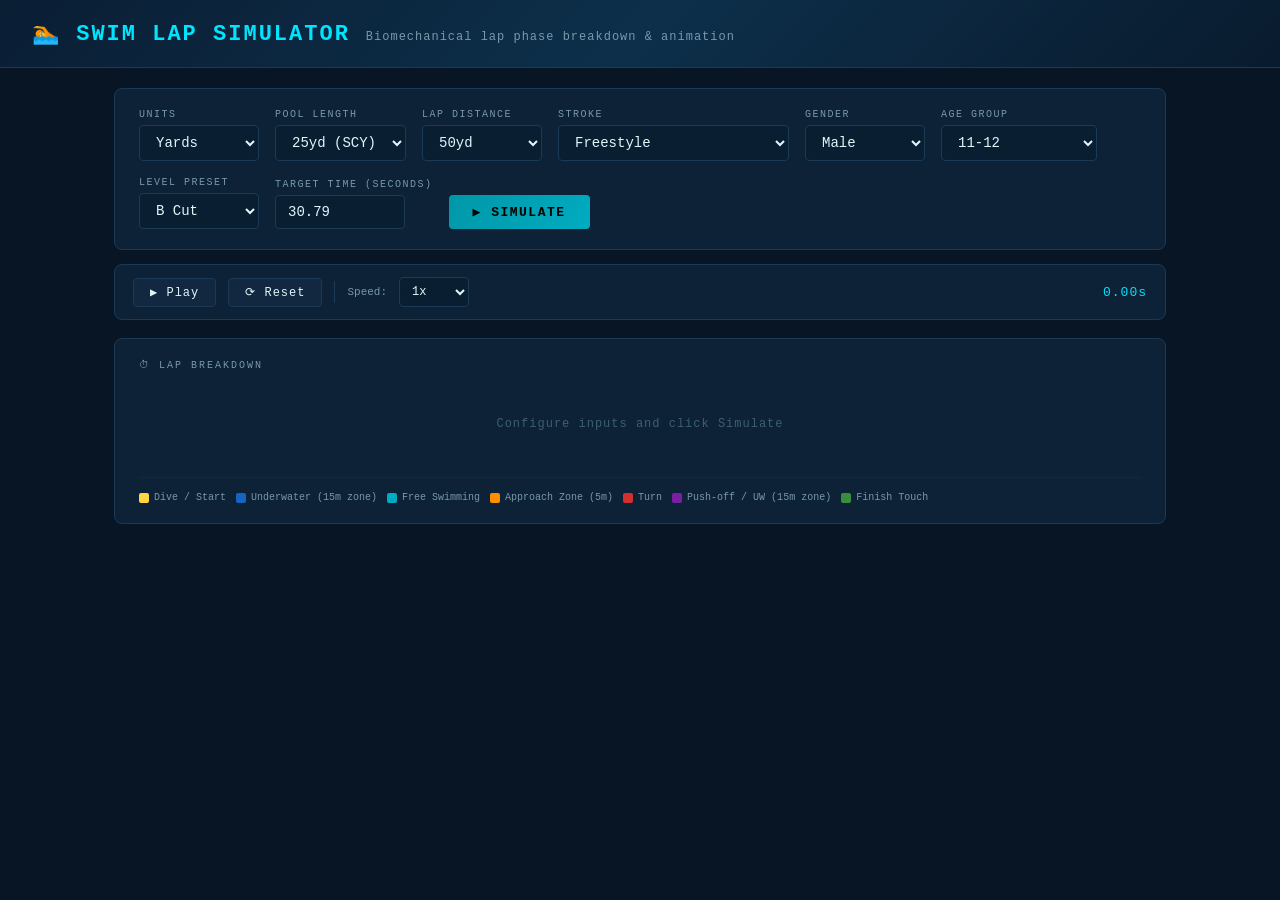
==== swim/index.html @ 0f544556 "Add files via upload" ====
<!DOCTYPE html>
<html lang="en">
<head>
  <meta charset="UTF-8">
  <meta name="viewport" content="width=device-width, initial-scale=1.0">
  <title>Swim Lap Simulator</title>
  <link rel="stylesheet" href="style.css">
</head>
<body>

<header>
  <h1>&#x1f3ca; Swim Lap Simulator</h1>
  <p>Biomechanical lap phase breakdown &amp; animation</p>
</header>

<div class="container">

  <!-- ── Form ───────────────────────────────────────────────── -->
  <section class="form-panel">
    <form id="sim-form">
      <div class="form-row">
        <div class="form-group">
          <label for="unit">Units</label>
          <select id="unit">
            <option value="meters">Meters</option>
            <option value="yards" selected>Yards</option>
          </select>
        </div>
        <div class="form-group">
          <label for="pool-length">Pool Length</label>
          <select id="pool-length">
            <option value="25">25m (short course)</option>
            <option value="50">50m (long course)</option>
          </select>
        </div>
        <div class="form-group">
          <label for="lap-distance">Lap Distance</label>
          <select id="lap-distance"></select>
        </div>
        <div class="form-group">
          <label for="stroke">Stroke</label>
          <select id="stroke">
            <option value="freestyle">Freestyle</option>
            <option value="backstroke">Backstroke</option>
            <option value="breaststroke">Breaststroke</option>
            <option value="butterfly">Butterfly</option>
            <option value="im">Individual Medley (IM)</option>
          </select>
        </div>
        <div class="form-group">
          <label for="gender">Gender</label>
          <select id="gender">
            <option value="male">Male</option>
            <option value="female">Female</option>
          </select>
        </div>
        <div class="form-group">
          <label for="age-group">Age Group</label>
          <select id="age-group">
            <option value="open">Open / Senior</option>
            <option value="17-18">17-18</option>
            <option value="15-16">15-16</option>
            <option value="13-14">13-14</option>
            <option value="11-12" selected>11-12</option>
            <option value="10u">10 &amp; Under</option>
          </select>
        </div>
        <div class="form-group">
          <label for="time-preset">Level Preset</label>
          <select id="time-preset">
            <option value="silver">Silver (~FINA 600)</option>
            <option value="gold" selected>Gold (~FINA 800)</option>
            <option value="wr">World Record</option>
            <option value="custom">Custom</option>
          </select>
        </div>
        <div class="form-group">
          <label for="target-time">Target Time (seconds)</label>
          <input type="number" id="target-time" value="58.00"
                 min="10" max="3600" step="0.01" style="width:130px">
        </div>
        <button type="submit" class="simulate-btn">&#9654; Simulate</button>
      </div>
    </form>
  </section>

  <!-- ── Controls ───────────────────────────────────────────── -->
  <div class="controls-bar">
    <button class="ctrl-btn" id="play-pause-btn">&#9654; Play</button>
    <button class="ctrl-btn" id="reset-btn">&#10227; Reset</button>
    <div class="ctrl-sep"></div>
    <span class="speed-label">Speed:</span>
    <select id="speed-select">
      <option value="0.5">0.5x</option>
      <option value="1" selected>1x</option>
      <option value="2">2x</option>
      <option value="4">4x</option>
      <option value="8">8x</option>
    </select>
    <span id="time-warning">&#9888; Time clamped to minimum (world record floor)</span>
    <span id="sim-time-display">0.00s</span>
  </div>

  <!-- ── Lap timeline visualization ────────────────────────── -->
  <div id="timeline-container">
    <div class="section-title">&#x23f1; Lap Breakdown</div>
    <div id="lap-rows">
      <div class="placeholder">Configure inputs and click Simulate</div>
    </div>
    <div class="phase-legend" id="phase-legend"></div>
  </div>

</div><!-- /.container -->

<script src="constants.js"></script>
<script src="phaseModel.js"></script>
<script src="animator.js"></script>
<script src="ui.js"></script>
<script>
  window.addEventListener('DOMContentLoaded', () => {
    UI.init();
  });
</script>

</body>
</html>
---- swim/style.css ----
:root {
  --bg-deep:    #071525;
  --bg-panel:   #0d2137;
  --bg-card:    #112840;
  --bg-input:   #0a1e32;
  --accent:     #00e5ff;
  --accent2:    #00acc1;
  --accent3:    #0097a7;
  --text:       #e0f7fa;
  --text-dim:   #7899ab;
  --text-muted: #3d6070;
  --border:     #1a3a55;
  --border2:    #0f2a40;
  --green:      #69f0ae;
  --font-mono:  'Courier New', Courier, monospace;
}

* { box-sizing: border-box; margin: 0; padding: 0; }

body {
  background: var(--bg-deep);
  color: var(--text);
  font-family: var(--font-mono);
  min-height: 100vh;
  padding: 0 0 80px;
}

/* ── Header ──────────────────────────────────────────────────── */
header {
  background: linear-gradient(135deg, #0a1e34 0%, #0d2f4a 50%, #091b2e 100%);
  border-bottom: 1px solid var(--border);
  padding: 20px 32px;
  display: flex;
  align-items: baseline;
  gap: 16px;
}
header h1 {
  font-size: 22px;
  font-weight: bold;
  color: var(--accent);
  letter-spacing: 2px;
  text-transform: uppercase;
}
header p {
  font-size: 12px;
  color: var(--text-dim);
  letter-spacing: 1px;
}

/* ── Container ───────────────────────────────────────────────── */
.container {
  max-width: 1100px;
  margin: 0 auto;
  padding: 0 24px;
}

/* ── Form panel ──────────────────────────────────────────────── */
.form-panel {
  background: var(--bg-panel);
  border: 1px solid var(--border);
  border-radius: 8px;
  padding: 20px 24px;
  margin-top: 20px;
}
.form-row {
  display: flex;
  flex-wrap: wrap;
  gap: 16px;
  align-items: flex-end;
}
.form-group {
  display: flex;
  flex-direction: column;
  gap: 5px;
}
.form-group label {
  font-size: 10px;
  color: var(--text-dim);
  letter-spacing: 1.5px;
  text-transform: uppercase;
}
select, input[type="number"] {
  background: var(--bg-input);
  border: 1px solid var(--border);
  color: var(--text);
  font-family: var(--font-mono);
  font-size: 14px;
  padding: 8px 12px;
  border-radius: 4px;
  outline: none;
  transition: border-color 0.2s;
  min-width: 120px;
}
select:focus, input:focus { border-color: var(--accent2); }

.simulate-btn {
  background: linear-gradient(135deg, var(--accent3), var(--accent2));
  border: none;
  color: #000;
  font-family: var(--font-mono);
  font-size: 13px;
  font-weight: bold;
  letter-spacing: 1.5px;
  text-transform: uppercase;
  padding: 9px 24px;
  border-radius: 4px;
  cursor: pointer;
  transition: filter 0.2s, transform 0.1s;
}
.simulate-btn:hover { filter: brightness(1.2); transform: translateY(-1px); }
.simulate-btn:active { transform: translateY(0); }

/* ── Controls bar ────────────────────────────────────────────── */
.controls-bar {
  display: flex;
  align-items: center;
  gap: 12px;
  flex-wrap: wrap;
  margin-top: 14px;
  padding: 12px 18px;
  background: var(--bg-panel);
  border: 1px solid var(--border);
  border-radius: 8px;
}
.ctrl-btn {
  background: var(--bg-card);
  border: 1px solid var(--border);
  color: var(--text);
  font-family: var(--font-mono);
  font-size: 12px;
  padding: 6px 16px;
  border-radius: 4px;
  cursor: pointer;
  letter-spacing: 1px;
  transition: background 0.15s, border-color 0.15s;
}
.ctrl-btn:hover { background: #1a3a55; border-color: var(--accent3); }
.ctrl-btn.play-active { border-color: var(--green); color: var(--green); }
.ctrl-sep { width: 1px; height: 22px; background: var(--border); }
.speed-label { font-size: 11px; color: var(--text-dim); }
#speed-select { min-width: 70px; font-size: 12px; padding: 6px 8px; }
#sim-time-display {
  margin-left: auto;
  font-size: 13px;
  color: var(--accent);
  letter-spacing: 1px;
}
#time-warning {
  font-size: 11px;
  color: #ff8f00;
  display: none;
}

/* ── Timeline container ──────────────────────────────────────── */
#timeline-container {
  margin-top: 18px;
  background: var(--bg-panel);
  border: 1px solid var(--border);
  border-radius: 8px;
  padding: 20px 24px;
}
.section-title {
  font-size: 10px;
  color: var(--text-dim);
  letter-spacing: 2px;
  text-transform: uppercase;
  margin-bottom: 16px;
}

/* ── Per-length lap rows ─────────────────────────────────────── */
#lap-rows {
  display: flex;
  flex-direction: column;
  gap: 0;
}

/* One lap-length row (label + bar + details) */
.lap-row {
  display: flex;
  flex-direction: column;
}

/* The horizontal bar itself */
.lap-bar-wrap {
  display: flex;
  align-items: center;
  gap: 10px;
}

.lap-label {
  flex-shrink: 0;
  width: 52px;
  font-size: 10px;
  color: var(--text-dim);
  letter-spacing: 1px;
  text-align: right;
}

.lap-bar {
  flex: 1;
  display: flex;
  height: 32px;
  border-radius: 4px;
  overflow: visible;  /* allow detail cards to overflow */
  position: relative;
}

/* Flipped bar for R→L lengths */
.lap-bar.rtl {
  flex-direction: row-reverse;
}

/* Phase segment inside a lap bar */
.phase-seg {
  position: relative;
  display: flex;
  align-items: center;
  justify-content: center;
  height: 32px;
  overflow: visible;
  cursor: pointer;
  transition: filter 0.15s;
  flex-shrink: 0;
}
.phase-seg:hover { filter: brightness(1.3); z-index: 10; }
.phase-seg.active {
  box-shadow: inset 0 0 0 2px rgba(255,255,255,0.9);
  filter: brightness(1.35);
  z-index: 5;
}

/* ── Progress dot ────────────────────────────────────────────── */
/* A single dot that moves across the active segment each frame.
   It lives as a child of .phase-seg (position:relative),
   so left:0%→100% tracks across just that segment. */
.progress-dot {
  position: absolute;
  top: 50%;
  width: 10px;
  height: 10px;
  border-radius: 50%;
  background: #111;
  border: 2px solid rgba(255,255,255,0.6);
  transform: translate(-50%, -50%);
  pointer-events: none;
  z-index: 20;
  /* left is set via JS */
}

/* Short label inside the segment (only for wide enough segments) */
.seg-label {
  font-size: 9px;
  font-family: var(--font-mono);
  font-weight: bold;
  color: rgba(0,0,0,0.85);
  letter-spacing: 0.4px;
  white-space: nowrap;
  pointer-events: none;
  user-select: none;
}

/* ── Stroke / kick tick strip ────────────────────────────────── */
/* A flex row of SVG tick strips, one per phase, sitting between
   the bar and the text detail strip. */
.lap-ticks {
  display: flex;
  margin-left: 62px;
  gap: 0;
  height: 14px;
  /* direction set inline */
}
.phase-ticks {
  flex-shrink: 0;
  /* width set inline to match segment */
  overflow: hidden;
}
.phase-ticks svg {
  display: block;
  width: 100%;
  height: 14px;
}

/* ── Detail strip below each phase segment ────────────────────
   Rendered as a row of tiny stat chips, aligned to each segment */
.lap-details {
  display: flex;
  /* direction is set inline to match bar direction */
  margin-left: 62px;   /* align with bar (label width + gap) */
  padding: 4px 0 10px;
  gap: 0;
}

.phase-detail {
  flex-shrink: 0;
  display: flex;
  flex-direction: column;
  gap: 2px;
  padding: 4px 6px 4px 4px;
  border-left: 2px solid transparent;
  /* width is set inline to match the phase segment */
}
.phase-detail.active {
  border-left-color: rgba(255,255,255,0.5);
  background: rgba(255,255,255,0.04);
  border-radius: 0 3px 3px 0;
}

.detail-row {
  display: flex;
  align-items: center;
  gap: 4px;
  white-space: nowrap;
}
.detail-key {
  font-size: 9px;
  color: var(--text-muted);
  letter-spacing: 0.5px;
  text-transform: uppercase;
  min-width: 22px;
}
.detail-val {
  font-size: 10px;
  color: var(--accent2);
  font-weight: bold;
}

/* ── Turn connector arrow between rows ───────────────────────── */
.lap-connector {
  display: flex;
  align-items: center;
  margin: 2px 0 2px 62px;
  gap: 6px;
}
.connector-line {
  flex: 1;
  height: 1px;
  background: var(--border);
}
.connector-arrow {
  font-size: 11px;
  color: var(--text-muted);
  letter-spacing: 1px;
}
.connector-label {
  font-size: 9px;
  color: var(--text-muted);
  letter-spacing: 0.5px;
}

/* ── Summary row ─────────────────────────────────────────────── */
.lap-summary {
  margin-top: 14px;
  padding-top: 14px;
  border-top: 1px solid var(--border);
  display: flex;
  gap: 24px;
  flex-wrap: wrap;
}
.summary-stat {
  display: flex;
  flex-direction: column;
  gap: 3px;
}
.summary-label {
  font-size: 9px;
  color: var(--text-muted);
  letter-spacing: 1px;
  text-transform: uppercase;
}
.summary-val {
  font-size: 15px;
  color: var(--accent);
  font-weight: bold;
}

/* ── Phase legend ─────────────────────────────────────────────── */
.phase-legend {
  display: flex;
  flex-wrap: wrap;
  gap: 10px;
  margin-top: 16px;
  padding-top: 14px;
  border-top: 1px solid var(--border2);
}
.legend-item {
  display: flex;
  align-items: center;
  gap: 5px;
  font-size: 10px;
  color: var(--text-dim);
}
.legend-dot {
  width: 10px; height: 10px;
  border-radius: 2px;
  flex-shrink: 0;
}

/* ── Placeholder ─────────────────────────────────────────────── */
.placeholder {
  text-align: center;
  padding: 30px;
  color: var(--text-muted);
  font-size: 12px;
  letter-spacing: 1px;
}

/* ── Mobile accordion (hidden on desktop) ────────────────────── */
.mobile-accordion {
  display: none;
  overflow: hidden;
  max-height: 0;
  transition: max-height 0.25s ease;
  margin-left: 0;
  padding: 0 4px;
}
.mobile-accordion.open {
  max-height: 1200px;
}

.mobile-phase-row {
  display: flex;
  align-items: flex-start;
  gap: 10px;
  padding: 10px 6px;
  border-bottom: 1px solid var(--border2);
  border-left: 3px solid transparent;
  transition: background 0.15s;
}
.mobile-phase-row:last-child { border-bottom: none; }
.mobile-phase-row.active {
  border-left-color: rgba(255,255,255,0.55);
  background: rgba(255,255,255,0.04);
}

.mobile-phase-dot {
  width: 10px;
  height: 10px;
  border-radius: 2px;
  flex-shrink: 0;
  margin-top: 2px;
}
.mobile-phase-name {
  font-size: 11px;
  font-weight: bold;
  color: var(--text);
  letter-spacing: 0.5px;
  min-width: 36px;
  padding-top: 1px;
}
.mobile-stats {
  display: flex;
  flex-wrap: wrap;
  gap: 8px 14px;
  flex: 1;
}
.mobile-stat {
  display: flex;
  flex-direction: column;
  gap: 1px;
}
.mobile-stat-key {
  font-size: 9px;
  color: var(--text-muted);
  text-transform: uppercase;
  letter-spacing: 0.5px;
}
.mobile-stat-val {
  font-size: 12px;
  color: var(--accent2);
  font-weight: bold;
}

/* ── Mobile overrides ────────────────────────────────────────── */
@media (max-width: 480px) {
  .lap-ticks, .lap-details { display: none; }

  .mobile-accordion { display: block; }

  .lap-bar-wrap { cursor: pointer; user-select: none; }

  /* Chevron on lap label */
  .lap-label::after {
    content: ' ▶';
    font-size: 8px;
    color: var(--text-muted);
    display: block;
    margin-top: 2px;
  }
  .lap-row.acc-open .lap-label::after { content: ' ▼'; }

  /* Tighten container padding on small screens */
  .container { padding: 0 12px; }
  #timeline-container { padding: 16px 12px; }

  /* Slightly taller bar for easier tapping */
  .lap-bar, .phase-seg { height: 36px; }
}
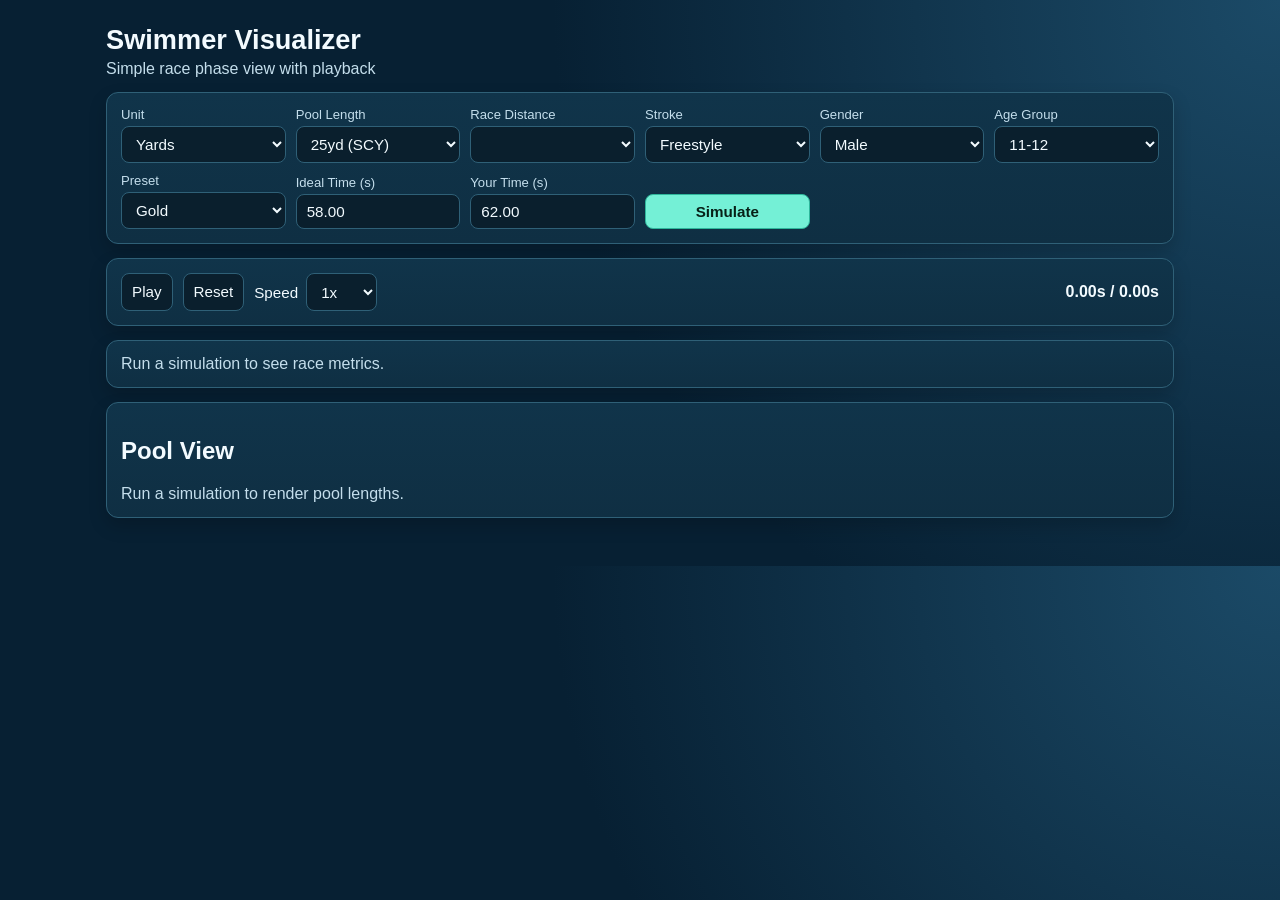
==== commit 4923d229: "Add files via upload" ====
--- a/swim/index.html
+++ b/swim/index.html
@@ -3,59 +3,57 @@
 <head>
   <meta charset="UTF-8">
   <meta name="viewport" content="width=device-width, initial-scale=1.0">
-  <title>Swim Lap Simulator</title>
-  <link rel="stylesheet" href="style.css">
+  <title>Swimmer Visualizer v2</title>
+  <link rel="stylesheet" href="styles.css">
 </head>
 <body>
+  <main class="app">
+    <header class="app-header">
+      <h1>Swimmer Visualizer</h1>
+      <p>Simple race phase view with playback</p>
+    </header>
 
-<header>
-  <h1>&#x1f3ca; Swim Lap Simulator</h1>
-  <p>Biomechanical lap phase breakdown &amp; animation</p>
-</header>
+    <section class="panel">
+      <form id="sim-form" class="sim-form">
+        <label>
+          Unit
+          <select id="unit">
+            <option value="yards" selected>Yards</option>
+            <option value="meters">Meters</option>
+          </select>
+        </label>
 
-<div class="container">
+        <label>
+          Pool Length
+          <select id="pool-length"></select>
+        </label>
 
-  <!-- ── Form ───────────────────────────────────────────────── -->
-  <section class="form-panel">
-    <form id="sim-form">
-      <div class="form-row">
-        <div class="form-group">
-          <label for="unit">Units</label>
-          <select id="unit">
-            <option value="meters">Meters</option>
-            <option value="yards" selected>Yards</option>
-          </select>
-        </div>
-        <div class="form-group">
-          <label for="pool-length">Pool Length</label>
-          <select id="pool-length">
-            <option value="25">25m (short course)</option>
-            <option value="50">50m (long course)</option>
-          </select>
-        </div>
-        <div class="form-group">
-          <label for="lap-distance">Lap Distance</label>
+        <label>
+          Race Distance
           <select id="lap-distance"></select>
-        </div>
-        <div class="form-group">
-          <label for="stroke">Stroke</label>
+        </label>
+
+        <label>
+          Stroke
           <select id="stroke">
             <option value="freestyle">Freestyle</option>
             <option value="backstroke">Backstroke</option>
             <option value="breaststroke">Breaststroke</option>
             <option value="butterfly">Butterfly</option>
-            <option value="im">Individual Medley (IM)</option>
+            <option value="im">Individual Medley</option>
           </select>
-        </div>
-        <div class="form-group">
-          <label for="gender">Gender</label>
+        </label>
+
+        <label>
+          Gender
           <select id="gender">
             <option value="male">Male</option>
             <option value="female">Female</option>
           </select>
-        </div>
-        <div class="form-group">
-          <label for="age-group">Age Group</label>
+        </label>
+
+        <label>
+          Age Group
           <select id="age-group">
             <option value="open">Open / Senior</option>
             <option value="17-18">17-18</option>
@@ -64,63 +62,64 @@
             <option value="11-12" selected>11-12</option>
             <option value="10u">10 &amp; Under</option>
           </select>
-        </div>
-        <div class="form-group">
-          <label for="time-preset">Level Preset</label>
+        </label>
+
+        <label>
+          Preset
           <select id="time-preset">
-            <option value="silver">Silver (~FINA 600)</option>
-            <option value="gold" selected>Gold (~FINA 800)</option>
+            <option value="silver">Silver</option>
+            <option value="gold" selected>Gold</option>
             <option value="wr">World Record</option>
             <option value="custom">Custom</option>
           </select>
-        </div>
-        <div class="form-group">
-          <label for="target-time">Target Time (seconds)</label>
-          <input type="number" id="target-time" value="58.00"
-                 min="10" max="3600" step="0.01" style="width:130px">
-        </div>
-        <button type="submit" class="simulate-btn">&#9654; Simulate</button>
+        </label>
+
+        <label>
+          Ideal Time (s)
+          <input id="ideal-time" type="number" min="10" max="3600" step="0.01" value="58.00">
+        </label>
+
+        <label>
+          Your Time (s)
+          <input id="actual-time" type="number" min="10" max="3600" step="0.01" value="62.00">
+        </label>
+
+        <button type="submit" class="primary">Simulate</button>
+      </form>
+    </section>
+
+    <section class="panel controls">
+      <button id="play-pause">Play</button>
+      <button id="reset">Reset</button>
+
+      <label class="speed-control">
+        Speed
+        <select id="speed">
+          <option value="0.5">0.5x</option>
+          <option value="1" selected>1x</option>
+          <option value="2">2x</option>
+          <option value="4">4x</option>
+        </select>
+      </label>
+
+      <div id="time-readout">0.00s / 0.00s</div>
+      <div id="warning" hidden>Target time was clamped to minimum reference.</div>
+    </section>
+
+    <section class="panel" id="summary-panel">
+      <div id="summary" class="summary empty">Run a simulation to see race metrics.</div>
+    </section>
+
+    <section class="panel pool-panel">
+      <h2>Pool View</h2>
+      <div id="lanes" class="lanes">
+        <div class="empty">Run a simulation to render pool lengths.</div>
       </div>
-    </form>
-  </section>
+    </section>
+  </main>
 
-  <!-- ── Controls ───────────────────────────────────────────── -->
-  <div class="controls-bar">
-    <button class="ctrl-btn" id="play-pause-btn">&#9654; Play</button>
-    <button class="ctrl-btn" id="reset-btn">&#10227; Reset</button>
-    <div class="ctrl-sep"></div>
-    <span class="speed-label">Speed:</span>
-    <select id="speed-select">
-      <option value="0.5">0.5x</option>
-      <option value="1" selected>1x</option>
-      <option value="2">2x</option>
-      <option value="4">4x</option>
-      <option value="8">8x</option>
-    </select>
-    <span id="time-warning">&#9888; Time clamped to minimum (world record floor)</span>
-    <span id="sim-time-display">0.00s</span>
-  </div>
-
-  <!-- ── Lap timeline visualization ────────────────────────── -->
-  <div id="timeline-container">
-    <div class="section-title">&#x23f1; Lap Breakdown</div>
-    <div id="lap-rows">
-      <div class="placeholder">Configure inputs and click Simulate</div>
-    </div>
-    <div class="phase-legend" id="phase-legend"></div>
-  </div>
-
-</div><!-- /.container -->
-
-<script src="constants.js"></script>
-<script src="phaseModel.js"></script>
-<script src="animator.js"></script>
-<script src="ui.js"></script>
-<script>
-  window.addEventListener('DOMContentLoaded', () => {
-    UI.init();
-  });
-</script>
-
+  <script src="../constants.js"></script>
+  <script src="../phaseModel.js"></script>
+  <script src="app.js"></script>
 </body>
 </html>
--- a/swim/styles.css
+++ b/swim/styles.css
@@ -0,0 +1,512 @@
+:root {
+  --bg: #072033;
+  --panel: #10344a;
+  --panel-2: #0f2f43;
+  --text: #f3fbff;
+  --muted: #c4deec;
+  --border: #2f6077;
+  --accent: #74f0d6;
+}
+
+* {
+  box-sizing: border-box;
+}
+
+body {
+  margin: 0;
+  background: radial-gradient(circle at top right, #1b4a67, #072033 52%);
+  color: var(--text);
+  font-family: "Trebuchet MS", "Segoe UI", sans-serif;
+}
+
+.app {
+  max-width: 1100px;
+  margin: 0 auto;
+  padding: 24px 16px 48px;
+  display: grid;
+  gap: 14px;
+}
+
+.app-header h1 {
+  margin: 0;
+  font-size: 1.7rem;
+}
+
+.app-header p {
+  margin: 4px 0 0;
+  color: var(--muted);
+}
+
+.panel {
+  background: linear-gradient(180deg, var(--panel), var(--panel-2));
+  border: 1px solid var(--border);
+  border-radius: 12px;
+  padding: 14px;
+  box-shadow: 0 8px 18px rgba(0, 0, 0, 0.18);
+}
+
+.sim-form {
+  display: grid;
+  grid-template-columns: repeat(auto-fit, minmax(140px, 1fr));
+  gap: 10px;
+  align-items: end;
+}
+
+.sim-form label,
+.sim-form .speed-control {
+  display: grid;
+  gap: 4px;
+  font-size: 0.82rem;
+  color: var(--muted);
+}
+
+select,
+input,
+button {
+  border: 1px solid var(--border);
+  background: #0a1f2d;
+  color: var(--text);
+  border-radius: 8px;
+  padding: 8px 10px;
+  font-size: 0.95rem;
+}
+
+button {
+  cursor: pointer;
+}
+
+button.primary {
+  background: var(--accent);
+  border-color: #2eb69b;
+  color: #072017;
+  font-weight: 700;
+}
+
+.controls {
+  display: flex;
+  align-items: center;
+  gap: 10px;
+  flex-wrap: wrap;
+}
+
+.controls .speed-control {
+  display: inline-flex;
+  align-items: center;
+  gap: 8px;
+  font-size: 0.95rem;
+  color: var(--text);
+}
+
+.controls button,
+.controls select {
+  height: 38px;
+  line-height: 1;
+}
+
+#time-readout {
+  margin-left: auto;
+  font-weight: 700;
+  line-height: 38px;
+}
+
+#warning {
+  width: 100%;
+  color: #ffcf80;
+  font-size: 0.85rem;
+}
+
+.summary {
+  display: grid;
+  grid-template-columns: repeat(auto-fit, minmax(130px, 1fr));
+  gap: 8px;
+}
+
+.summary-card {
+  background: rgba(0, 0, 0, 0.22);
+  border: 1px solid var(--border);
+  border-radius: 8px;
+  padding: 8px;
+}
+
+.summary-card .k {
+  color: var(--muted);
+  font-size: 0.75rem;
+  text-transform: uppercase;
+  letter-spacing: 0.04em;
+}
+
+.summary-card .v {
+  font-size: 1.1rem;
+  font-weight: 700;
+  margin-top: 3px;
+}
+
+.lanes {
+  display: grid;
+  gap: 14px;
+}
+
+.length-row {
+  display: grid;
+  gap: 6px;
+}
+
+.length-meta {
+  display: flex;
+  justify-content: space-between;
+  font-size: 0.85rem;
+  color: var(--muted);
+}
+
+.track {
+  position: relative;
+  height: 68px;
+  border-radius: 10px;
+  overflow: hidden;
+  border: 1px solid #4f839b;
+  background: linear-gradient(180deg, #1a5877, #154a64);
+  display: flex;
+}
+
+.pool-context {
+  position: relative;
+  padding: 16px 0 14px;
+}
+
+.pool-scale {
+  position: absolute;
+  top: -2px;
+  left: 8px;
+  right: 8px;
+  height: 18px;
+}
+
+.pool-marker {
+  position: absolute;
+  top: 0;
+  transform: translateX(-50%);
+  display: grid;
+  justify-items: center;
+  gap: 2px;
+}
+
+.pool-marker.start {
+  transform: translateX(0);
+  justify-items: start;
+}
+
+.pool-marker.end {
+  transform: translateX(-100%);
+  justify-items: end;
+}
+
+.pool-marker i {
+  display: block;
+  width: 6px;
+  height: 6px;
+  border-radius: 999px;
+  background: #cce8ff;
+  opacity: 0.8;
+}
+
+.pool-marker em {
+  font-style: normal;
+  font-size: 0.7rem;
+  color: var(--muted);
+  line-height: 1;
+  font-weight: 700;
+}
+
+.track-wrap {
+  display: grid;
+  grid-template-columns: 12px 1fr 12px;
+  align-items: stretch;
+  gap: 4px;
+}
+
+.tracks-compare {
+  display: grid;
+  gap: 8px;
+}
+
+.track-line-header {
+  display: flex;
+  justify-content: flex-end;
+  color: var(--muted);
+  font-size: 0.78rem;
+  font-weight: 700;
+  letter-spacing: 0.02em;
+}
+
+.pole {
+  border-radius: 4px;
+  background: linear-gradient(180deg, #9fb6c3, #738895);
+  border: 1px solid #4a6472;
+  box-shadow: inset 0 0 0 1px rgba(255, 255, 255, 0.25);
+}
+
+.wall {
+  position: absolute;
+  top: 0;
+  width: 8px;
+  height: 100%;
+  background: #95a6af;
+}
+
+.wall.left { left: 0; }
+.wall.right { right: 0; }
+
+.phase-seg {
+  position: relative;
+  height: 100%;
+  display: flex;
+  flex-direction: column;
+  align-items: center;
+  justify-content: space-between;
+  border-right: 1px solid rgba(0, 0, 0, 0.2);
+  font-size: 0.72rem;
+  color: #ffffff;
+  font-weight: 800;
+  padding: 6px 4px 8px;
+  min-width: 36px;
+  text-align: center;
+  text-shadow: 0 1px 2px rgba(0, 0, 0, 0.85);
+}
+
+.phase-seg::after {
+  content: "";
+  position: absolute;
+  inset: 0;
+  background: rgba(0, 0, 0, 0.16);
+  pointer-events: none;
+}
+
+.phase-seg > * {
+  position: relative;
+  z-index: 1;
+}
+
+.phase-seg.active {
+  outline: 3px solid #ffffff;
+  outline-offset: -2px;
+}
+
+.ideal-track {
+  box-shadow: inset 0 0 0 1px rgba(111, 245, 207, 0.5);
+}
+
+.actual-track {
+  box-shadow: inset 0 0 0 1px rgba(255, 210, 95, 0.55);
+}
+
+.fixed-mark {
+  position: absolute;
+  top: 0;
+  bottom: 0;
+  width: 0;
+  border-left: 2px dashed rgba(255, 255, 255, 0.32);
+  z-index: 2;
+  pointer-events: none;
+}
+
+.fixed-mark.center {
+  border-left: 1px dashed rgba(255, 255, 255, 0.2);
+}
+
+.fixed-mark.flags.muted {
+  border-left-color: rgba(255, 255, 255, 0.25);
+}
+
+.fixed-mark.flags.emphasis {
+  border-left: 3px solid rgba(255, 246, 153, 0.95);
+  box-shadow: 0 0 0 1px rgba(96, 72, 0, 0.4), 0 0 10px rgba(255, 232, 112, 0.45);
+}
+
+.rope {
+  position: absolute;
+  left: 16px;
+  right: 16px;
+  height: 8px;
+  background-image: radial-gradient(circle, rgba(171, 207, 221, 0.9) 2px, transparent 2.2px);
+  background-size: 16px 8px;
+  opacity: 0.7;
+}
+
+.rope-top {
+  top: 13px;
+}
+
+.rope-bottom {
+  bottom: 10px;
+}
+
+.phase-name-inline {
+  font-size: 0.95rem;
+  line-height: 1.05;
+}
+
+.phase-meta-inline {
+  font-size: 0.82rem;
+  line-height: 1.05;
+  color: #ffffff;
+}
+
+.swimmer {
+  position: absolute;
+  top: 50%;
+  width: 12px;
+  height: 12px;
+  border-radius: 999px;
+  transform: translate(-50%, -50%);
+  border: 2px solid #ffffff;
+  background: #071621;
+  pointer-events: none;
+  display: none;
+}
+
+.swimmer[data-swimmer^="ideal-"] {
+  background: #032f25;
+  border-color: #8affde;
+}
+
+.swimmer[data-swimmer^="actual-"] {
+  background: #352300;
+  border-color: #ffd777;
+}
+
+.phase-table {
+  display: grid;
+  gap: 6px;
+}
+
+.phase-line {
+  display: grid;
+  grid-template-columns: 120px 70px 90px 1fr;
+  gap: 8px;
+  background: rgba(0, 0, 0, 0.2);
+  border: 1px solid var(--border);
+  border-radius: 8px;
+  padding: 7px 9px;
+  font-size: 0.84rem;
+  align-items: center;
+}
+
+.phase-name {
+  display: flex;
+  align-items: center;
+  gap: 7px;
+}
+
+.swatch {
+  width: 12px;
+  height: 12px;
+  border-radius: 3px;
+  flex: 0 0 auto;
+}
+
+.phase-line.active {
+  border-color: var(--accent);
+  box-shadow: inset 0 0 0 1px var(--accent);
+}
+
+.empty {
+  color: var(--muted);
+}
+
+@media (max-width: 680px) {
+  .app {
+    padding: 14px 8px 32px;
+  }
+
+  .panel {
+    padding: 12px 10px;
+  }
+
+  .pool-panel {
+    padding-left: 5px;
+    padding-right: 5px;
+  }
+
+  .pool-panel h2 {
+    padding: 0 10px;
+  }
+
+  .pool-panel .lanes {
+    padding: 0;
+  }
+
+  .pool-panel .length-meta {
+    padding: 0 10px;
+  }
+
+  .track-line-header {
+    font-size: 0.72rem;
+    padding: 0 10px;
+  }
+
+  .controls .speed-control {
+    gap: 6px;
+    font-size: 0.9rem;
+  }
+
+  .phase-line {
+    grid-template-columns: 1fr 64px 70px;
+  }
+
+  .phase-line .extra {
+    grid-column: 1 / -1;
+    color: var(--muted);
+    font-size: 0.8rem;
+  }
+
+  .track {
+    height: 72px;
+  }
+
+  .pool-context {
+    padding: 14px 0 10px;
+  }
+
+  .pool-scale {
+    left: 0;
+    right: 0;
+  }
+
+  .track-wrap {
+    display: block;
+  }
+
+  .pole {
+    display: none;
+  }
+
+  .rope {
+    left: 0;
+    right: 0;
+  }
+
+  .wall {
+    width: 6px;
+  }
+
+  .pool-marker em {
+    font-size: 0.68rem;
+  }
+
+  .phase-seg {
+    min-width: 28px;
+    padding: 5px 3px 7px;
+  }
+
+  .phase-name-inline {
+    font-size: 0.9rem;
+  }
+
+  .phase-meta-inline {
+    font-size: 0.76rem;
+  }
+
+  #time-readout {
+    margin-left: 0;
+  }
+}
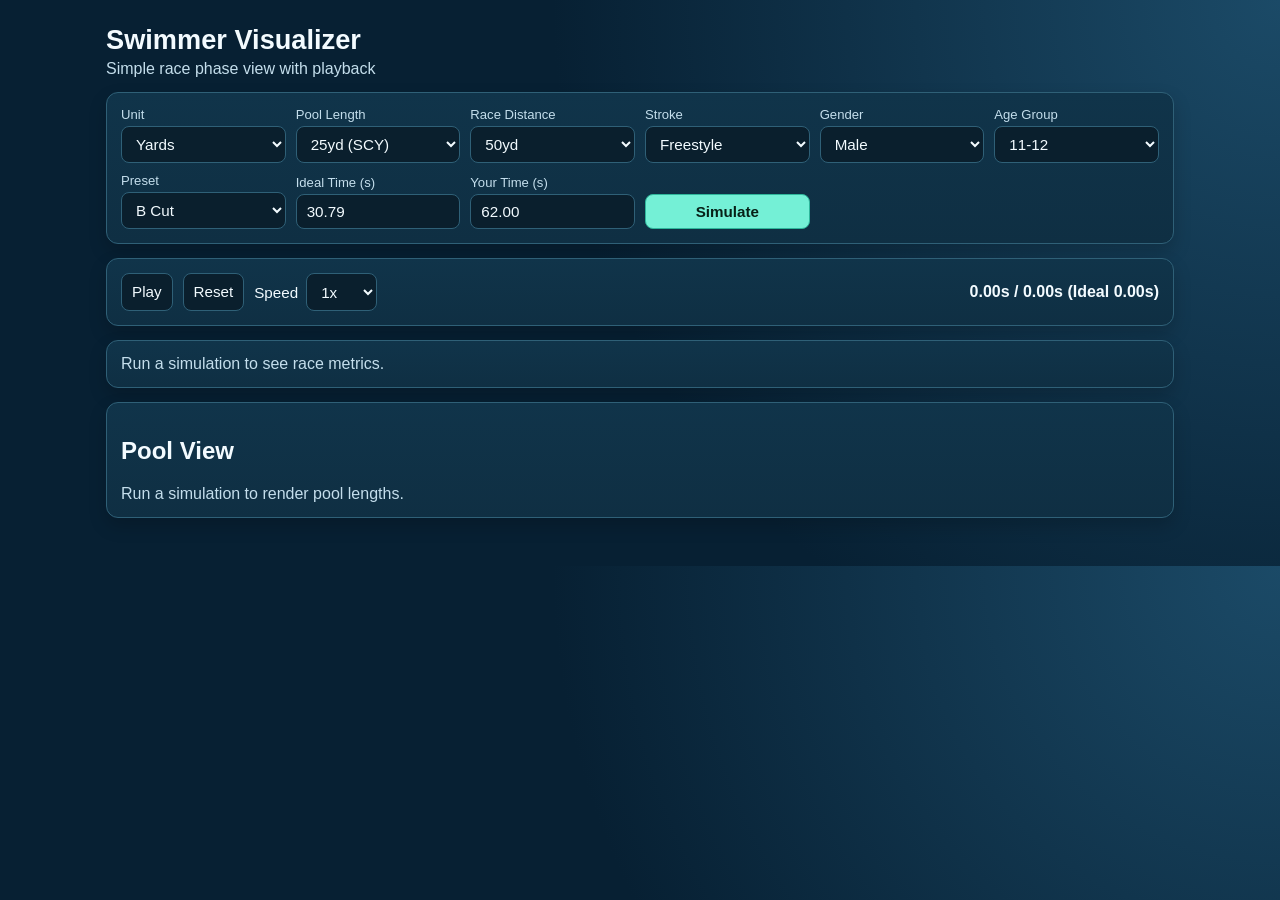
==== commit 5bb38025: "Add files via upload" ====
--- a/swim/index.html
+++ b/swim/index.html
@@ -118,8 +118,8 @@
     </section>
   </main>
 
-  <script src="../constants.js"></script>
-  <script src="../phaseModel.js"></script>
+  <script src="constants.js"></script>
+  <script src="phaseModel.js"></script>
   <script src="app.js"></script>
 </body>
 </html>
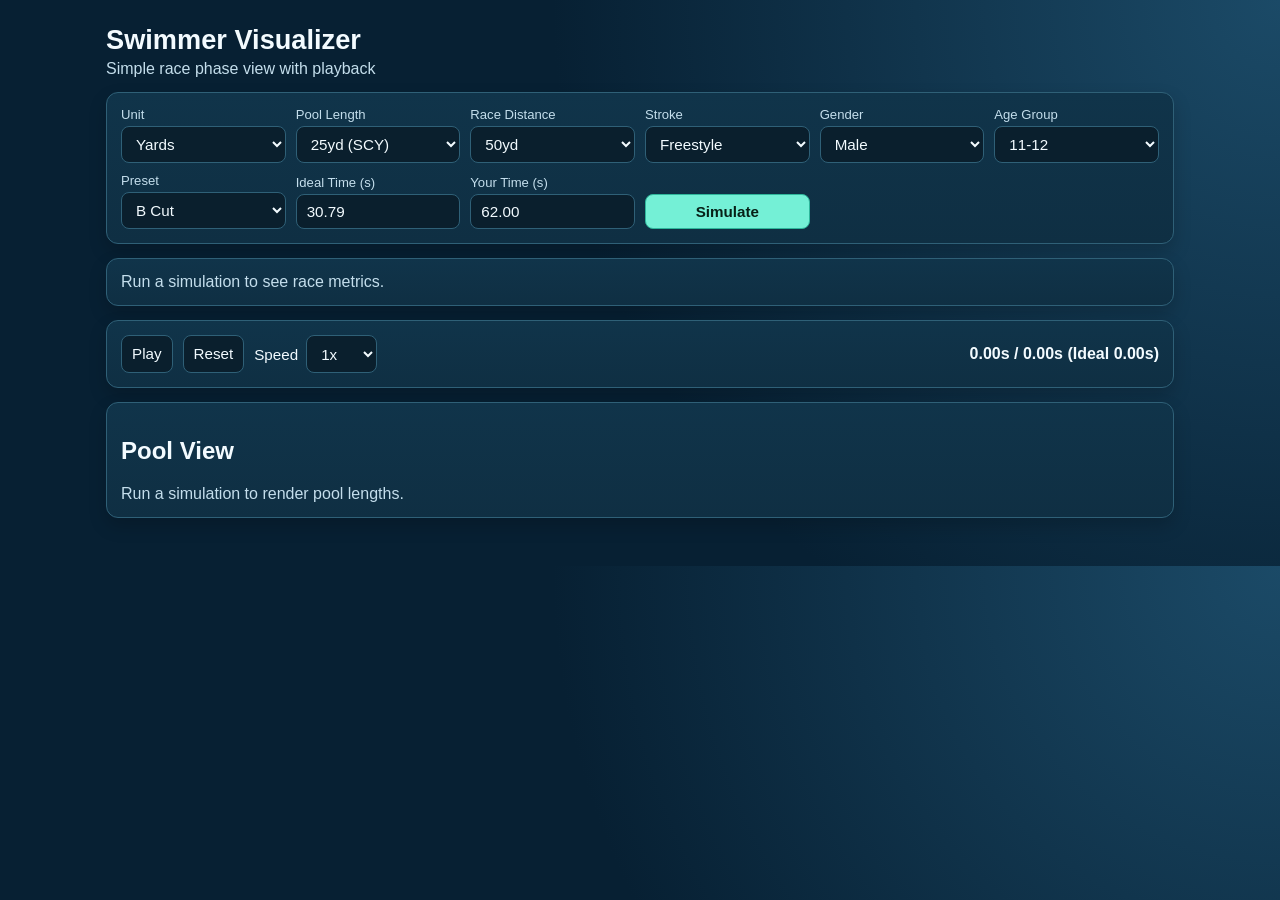
==== commit e80bd034: "reordered" ====
--- a/swim/index.html
+++ b/swim/index.html
@@ -88,6 +88,10 @@
       </form>
     </section>
 
+    <section class="panel" id="summary-panel">
+      <div id="summary" class="summary empty">Run a simulation to see race metrics.</div>
+    </section>
+
     <section class="panel controls">
       <button id="play-pause">Play</button>
       <button id="reset">Reset</button>
@@ -106,10 +110,6 @@
       <div id="warning" hidden>Target time was clamped to minimum reference.</div>
     </section>
 
-    <section class="panel" id="summary-panel">
-      <div id="summary" class="summary empty">Run a simulation to see race metrics.</div>
-    </section>
-
     <section class="panel pool-panel">
       <h2>Pool View</h2>
       <div id="lanes" class="lanes">
